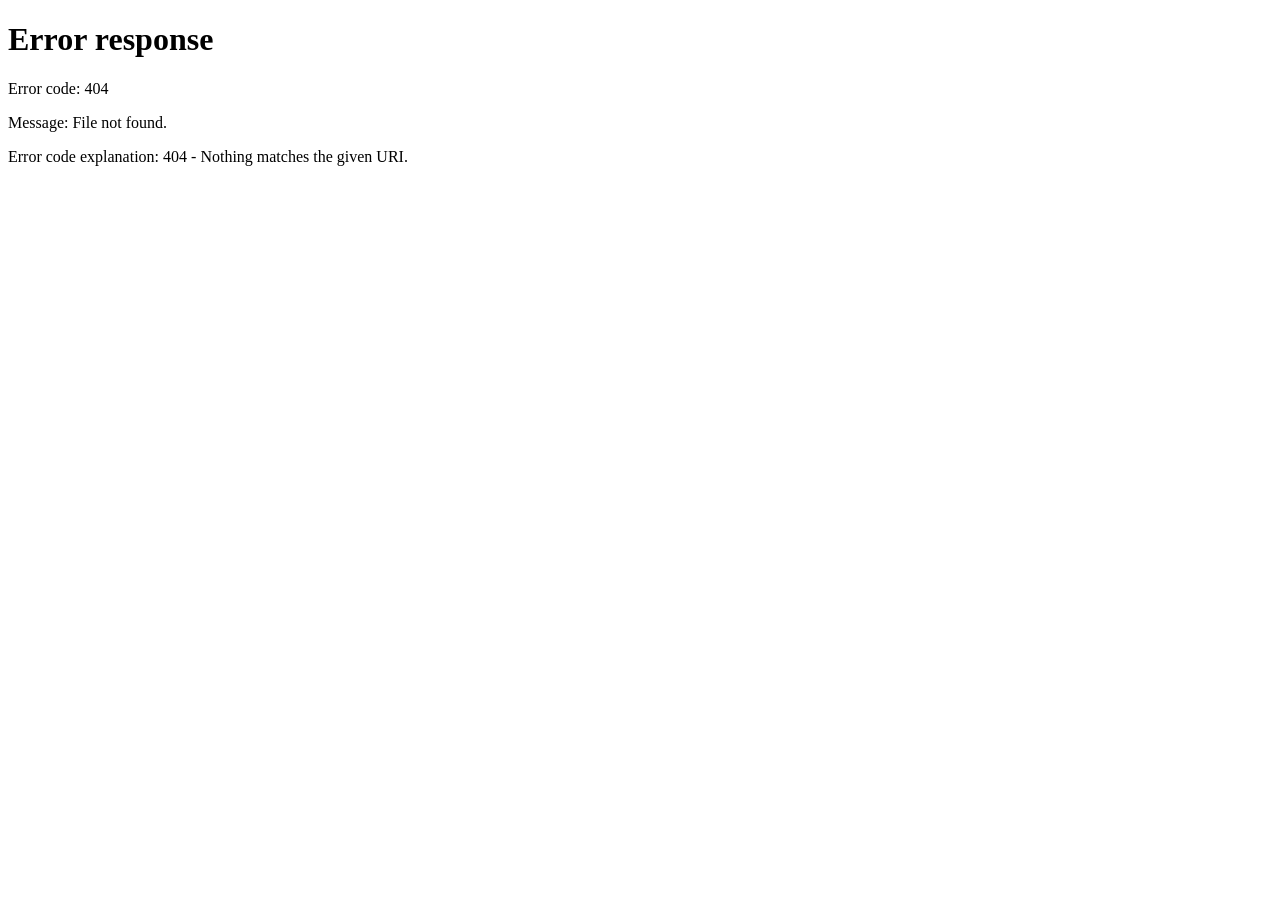
==== index.html @ 573966eb "feat: add root redirect to /aiyra/" ====
<!DOCTYPE html>
<html lang="pt-BR">
<head>
<meta charset="UTF-8">
<meta http-equiv="refresh" content="0; url=/aiyra/">
<title>Redirecionando…</title>
</head>
<body>
<a href="/aiyra/">Acessar portal</a>
</body>
</html>
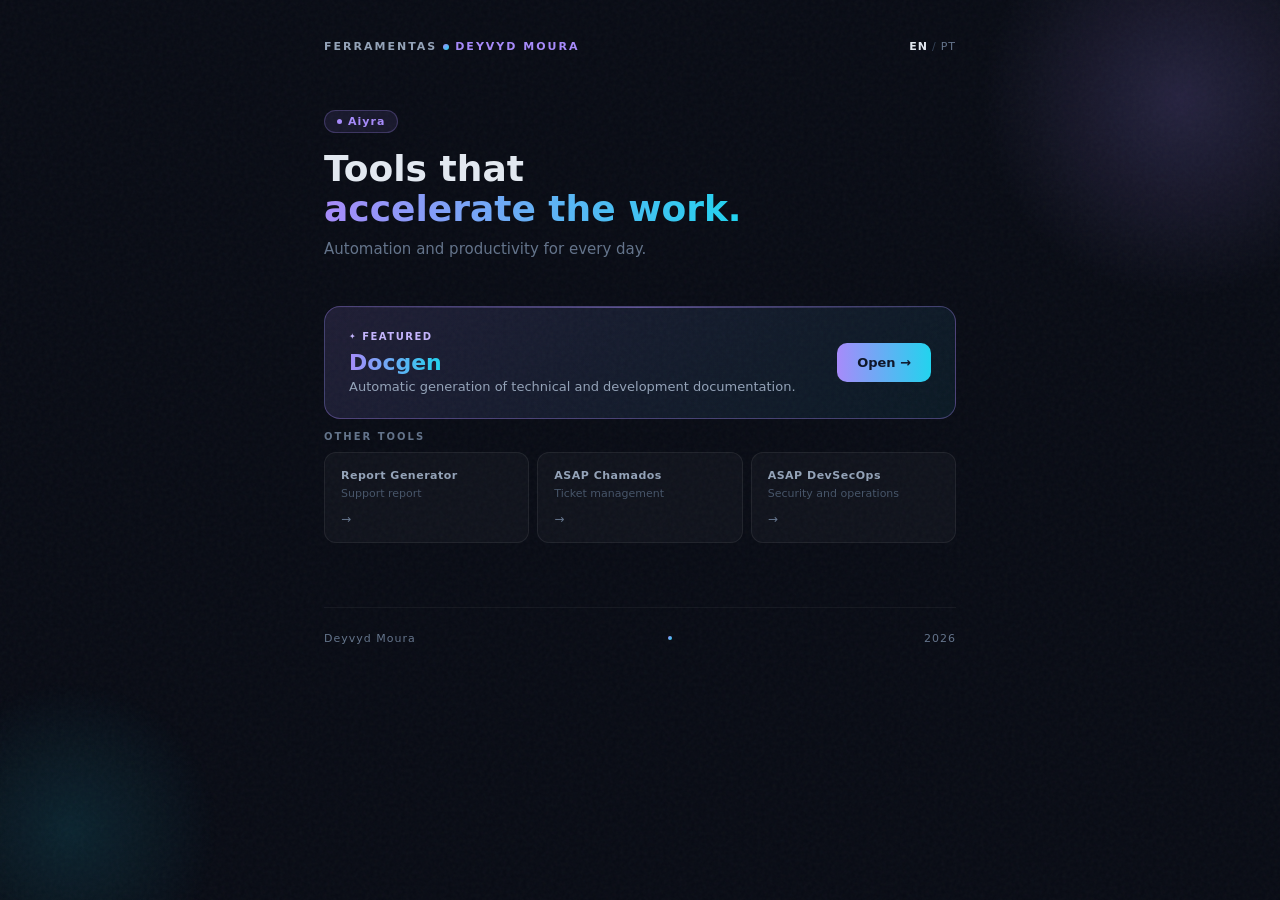
==== commit 88cb3e62: "feat(i18n): dual-domain PT/EN — ferramentas.deyvyd.com + tools.deyvyd.com" ====
--- a/index.html
+++ b/index.html
@@ -2,8 +2,23 @@
 <html lang="pt-BR">
 <head>
 <meta charset="UTF-8">
-<meta http-equiv="refresh" content="0; url=/aiyra/">
 <title>Redirecionando…</title>
+<script>
+  (function () {
+    var PT_HOST = 'ferramentas.deyvyd.com';
+    var EN_HOST = 'tools.deyvyd.com';
+    var host = location.hostname;
+    var prefersPT = navigator.language.startsWith('pt');
+
+    if (host === PT_HOST && !prefersPT) {
+      location.replace('https://' + EN_HOST + '/aiyra/');
+    } else if (host === EN_HOST && prefersPT) {
+      location.replace('https://' + PT_HOST + '/aiyra/');
+    } else {
+      location.replace('/aiyra/');
+    }
+  })();
+</script>
 </head>
 <body>
 <a href="/aiyra/">Acessar portal</a>
